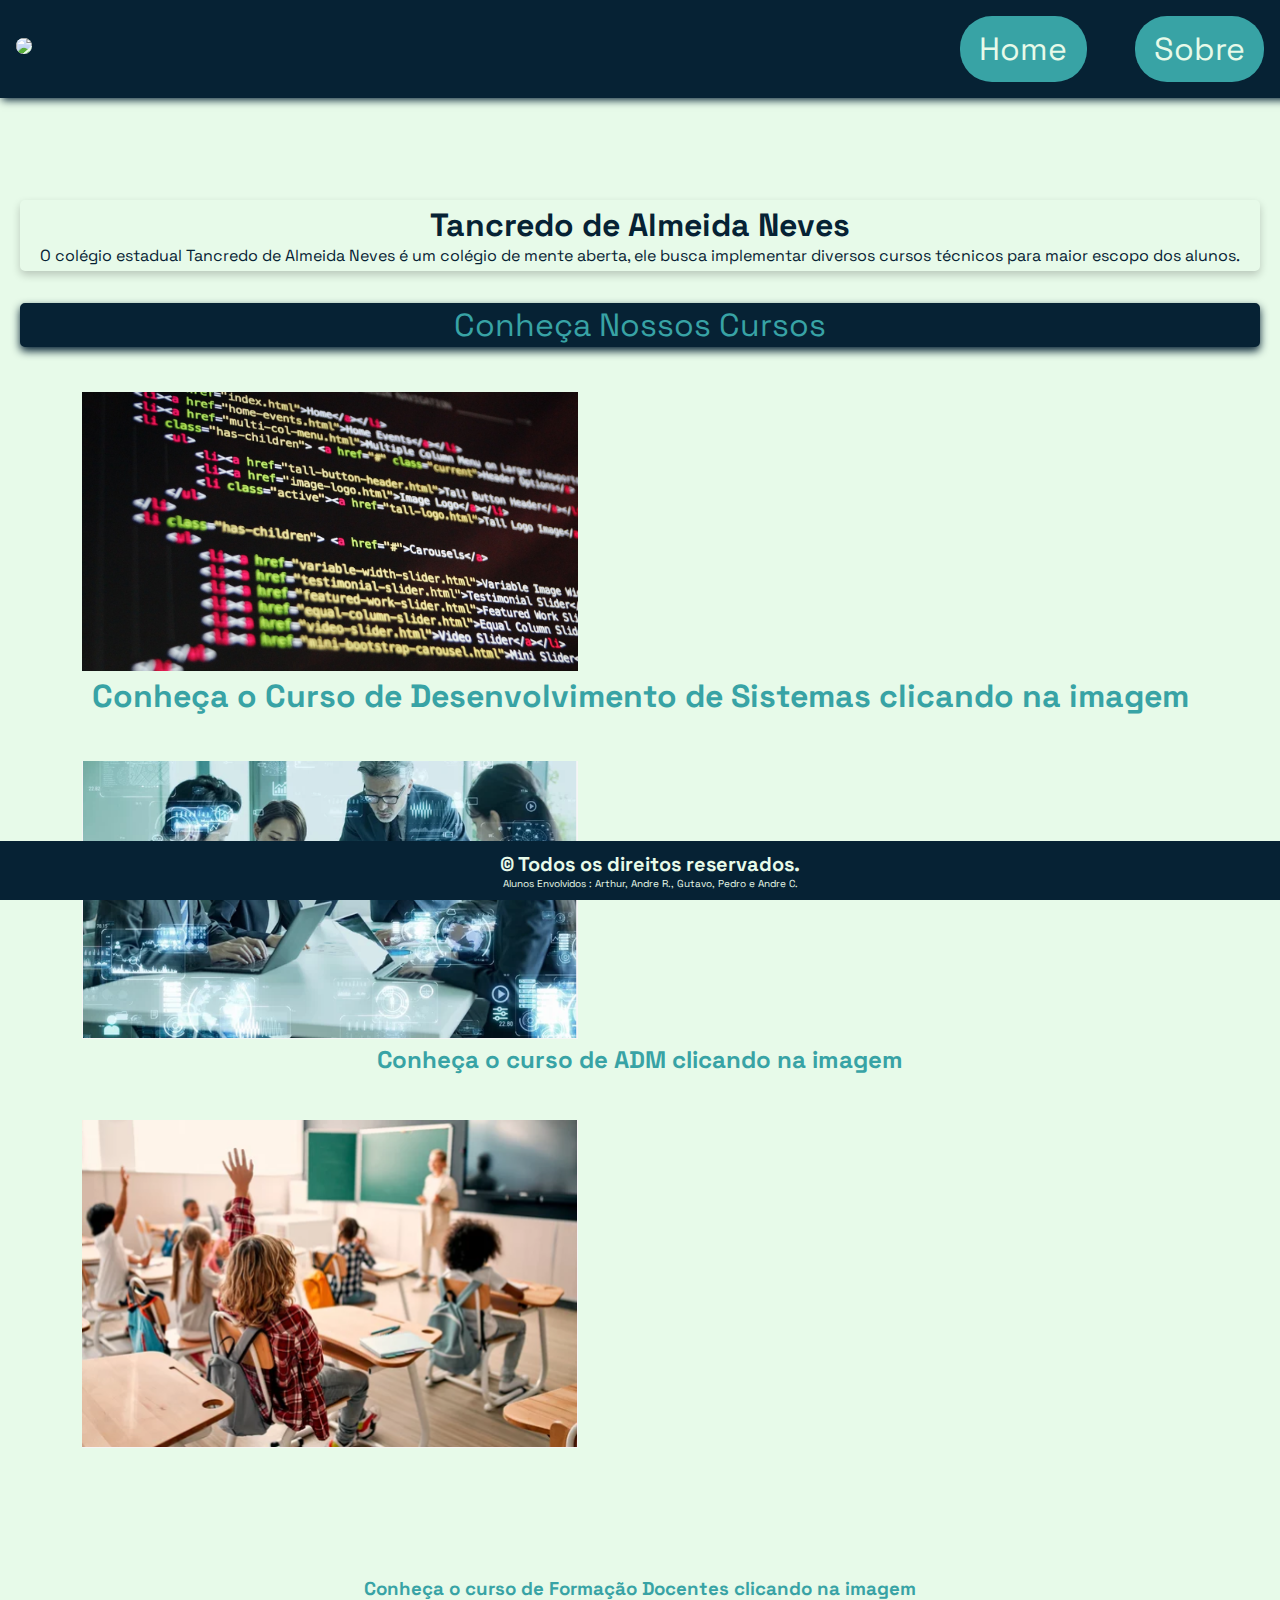
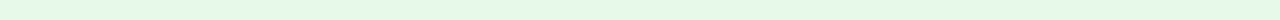
==== index.html @ 76becba7 "Add files via upload" ====
<!DOCTYPE html>
<html lang="pt-br">

<head>
    <meta charset="UTF-8">
    <meta name="viewport" content="width=device-width, initial-scale=1.0">
    <title>Tancredo Home</title>
    <link rel="stylesheet" href="estilo.css">
</head>

<body>
    <header class="cabeca">
        <a href=""><img src="logotancredo.png" class="img"></a>
        <nav class="navbar">
            <a href="#" class="botao">Home</a>
            <a href="#" class="botao">Sobre</a>
        </nav>
    </header>
    
    <main class="principal">
        <section class="amanha">
            <h1>Tancredo de Almeida Neves</h1>
            <h1></h1>
            <p>
                 O colégio estadual Tancredo de Almeida Neves é um colégio de mente aberta,
                ele busca implementar diversos cursos técnicos para maior escopo dos alunos.
            </p>
        </section>
        <section class="ontem">
            <p>
                Conheça Nossos Cursos 
                
            </p>
        </section>

        <section>
        <a href=""><img src="DSsitesiteDS-main/DSsitesiteDS-main/Código.jpg" alt="Códigos" class="img2"></a>
        <h1>Conheça o Curso de Desenvolvimento de Sistemas clicando na imagem</h1>
        </section>

        <section>
        <a href=""><img src="DSsitesiteDS-main/DSsitesiteDS-main/Captura de tela 2024-11-12 081814.png" alt="AdM" class="img3"></a>
        <h2>Conheça o curso de ADM clicando na imagem</h2>
        </section>

        <section>
        <a href=""><img src="DSsitesiteDS-main/DSsitesiteDS-main/Captura de tela 2024-11-12 081610.png" alt="Formação Docentes" class="img4"></a> 
        <h3>Conheça o curso de Formação Docentes clicando na imagem</h3>
        </section>

    </main>

    <footer class="pesinho">
        <h1>
            © Todos os direitos reservados.
        </h1>
        <p>
            Alunos Envolvidos :
            Arthur,
            Andre R.,
            Gutavo,
            Pedro e
            Andre C.
        </p>
    </footer>
</body>
</html>
---- estilo.css ----
@import url('https://fonts.googleapis.com/css2?family=Space+Grotesk:wght@300..700&display=swap');
@import url('https://fonts.googleapis.com/css2?family=Electrolize&family=Space+Grotesk:wght@300..700&display=swap');

*{
    padding: 0;
    margin: 0;
}

:root{
    --lapis-lazuli: rgb(6, 34, 52);
    --verde-azul: #38a3a5ff;
    --esmeralda: rgb(4, 104, 61); 
    --verde-luz: #80ed99ff;
    --branco: rgb(231, 250, 233);
    --font-titulo: "Space Grotesk", serif;
    --fotn-texto: "Space Grotesk", serif;
}

body{
    align-items: center;
    text-align: center;
    background-color: var(--branco);
    color: var(--verde-azul);
    font-family: var(--font-titulo); 
    font-size: 16px;   
}

        @media (max-width: 768px) {
            body {
                font-size: 16px;
            }
        }

        @media (max-width: 480px) {
            body {
                font-size: 14px;
            }
        }


header {
    background-color: var(--lapis-lazuli);
    display: flex;
    justify-content: space-between; 
    box-shadow: 0.1em 0.1em 0.5em var(--lapis-lazuli);
    align-items: center;            
    padding: 1em;
    position: fixed;
    top: 0;
    width: 100%;
    z-index: 1000;
}

        .navbar {
            display: flex;               
            justify-content: flex-start; 
            gap: 1em;                   
        }

                .botao {
                    text-decoration: none;
                    color: var(--branco);
                    background-color: var(--verde-azul);
                    font-size: 2em;
                    padding: 0.4em 0.6em;  
                    border-radius: 1em 1em 1em 1em;
                    margin-right: 1em;
                }

                        .botao:hover {
                            color: var(--verde-azul);
                            background-color: var(--branco);
                            transition: 0.5s;
                            text-shadow: 0.06em 0.01em var(--verde-azul);
                            box-shadow: 0.08em 0.08em 0.08em 0.01em var(--verde-azul);
                            border-radius: 10px 10px 10px 10px;
                        }

        .img {
            border-radius: 5em 5em 5em 5em;
            background-color: var(--branco);
        }


main {
    margin-top: 20vh;
    padding: 20px;
}

        .amanha{
            align-items: center;
            text-align: center;
            background-color: var(--branco);
            color: var(--lapis-lazuli);
            font-family:var(--fotn-texto);
            box-shadow: 0px 4px 8px rgba(0, 0, 0, 0.2);
            border-color:var(--branco);
            border-width: 5px;
            border-radius: 5px;
            border-style: solid;
        }

        .ontem{
            margin-top: 1em;
            background-color: var(--lapis-lazuli);
            border-width: 2px;
            border-color: var(--lapis-lazuli);
            box-shadow: 0px 4px 8px var(--lapis-lazuli);
            border-style: solid;
            border-radius: 5px;
            font-size: 2em;
        }



.img2{
    width: 40%;
    height: 10%;
    margin-top: 5vh;
    margin-right: 50%;
}

.img3{
    width: 40%;
    height: 10%;
    margin-top: 5vh;
    margin-right: 50%;
}

.img4{
    width: 40%;
    height: 10%;
    margin-top: 5vh;
    margin-right: 50%;
    padding-bottom: 10%;
}

.pesinho{
    background-color: var(--lapis-lazuli);
    color: var(--branco);
    font-size: 10px;
    padding: 1em;
    
        position: fixed;
        bottom: 0;
        width: 100%;
}
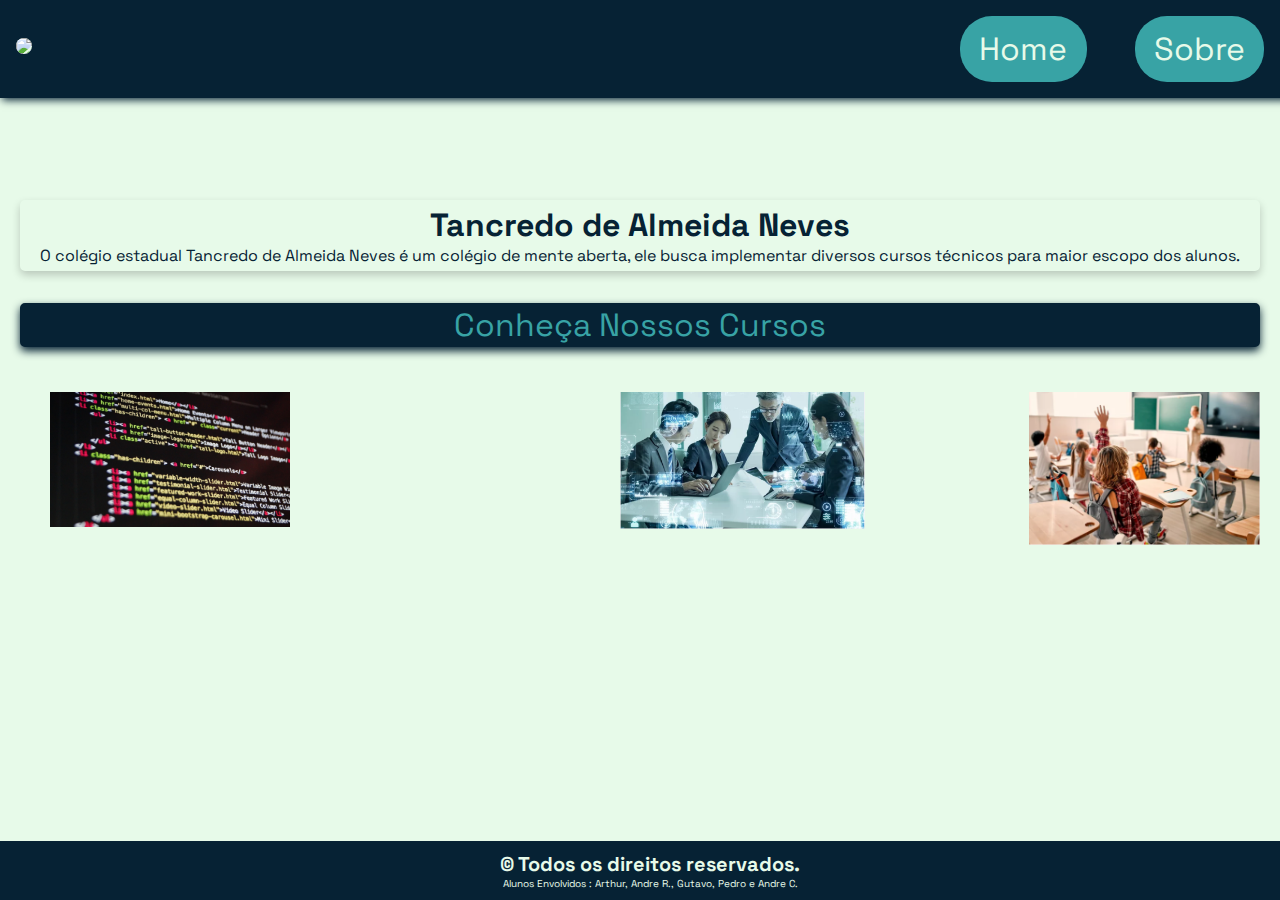
==== commit 4087be64: "Add files via upload" ====
--- a/index.html
+++ b/index.html
@@ -32,22 +32,11 @@
                 
             </p>
         </section>
-
-        <section>
+        <div class="container">
         <a href=""><img src="DSsitesiteDS-main/DSsitesiteDS-main/Código.jpg" alt="Códigos" class="img2"></a>
-        <h1>Conheça o Curso de Desenvolvimento de Sistemas clicando na imagem</h1>
-        </section>
-
-        <section>
         <a href=""><img src="DSsitesiteDS-main/DSsitesiteDS-main/Captura de tela 2024-11-12 081814.png" alt="AdM" class="img3"></a>
-        <h2>Conheça o curso de ADM clicando na imagem</h2>
-        </section>
-
-        <section>
         <a href=""><img src="DSsitesiteDS-main/DSsitesiteDS-main/Captura de tela 2024-11-12 081610.png" alt="Formação Docentes" class="img4"></a> 
-        <h3>Conheça o curso de Formação Docentes clicando na imagem</h3>
-        </section>
-
+         </div>
     </main>
 
     <footer class="pesinho">
--- a/estilo.css
+++ b/estilo.css
@@ -111,29 +111,33 @@
             font-size: 2em;
         }
 
-
+.container {
+    display: flex;  
+    justify-content: space-around;       
+    gap: 1px;    
+}
 
 .img2{
     width: 40%;
-    height: 10%;
+    height: auto;
     margin-top: 5vh;
     margin-right: 50%;
 }
 
 .img3{
-    width: 40%;
-    height: 10%;
+    width: 60%;
+    height: auto;
+    margin-top: 5vh;
+    margin-right: 150%;
+}
+
+.img4{
+    width: 100%;
+    height: auto;
     margin-top: 5vh;
     margin-right: 50%;
 }
 
-.img4{
-    width: 40%;
-    height: 10%;
-    margin-top: 5vh;
-    margin-right: 50%;
-    padding-bottom: 10%;
-}
 
 .pesinho{
     background-color: var(--lapis-lazuli);
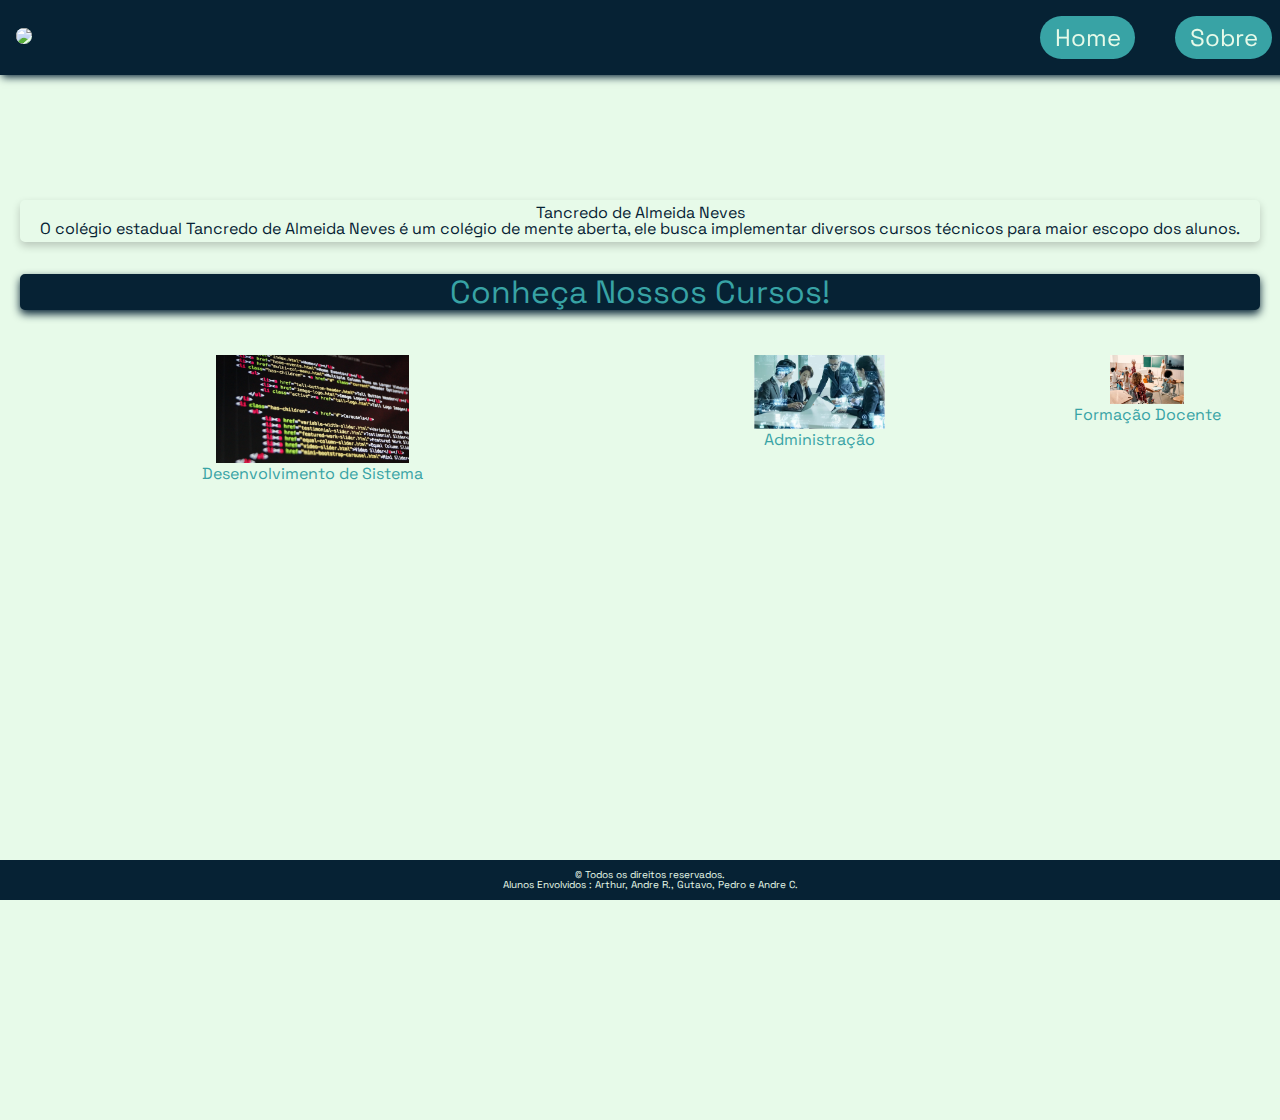
==== commit c2b0ed3e: "atualização" ====
--- a/index.html
+++ b/index.html
@@ -5,6 +5,7 @@
     <meta charset="UTF-8">
     <meta name="viewport" content="width=device-width, initial-scale=1.0">
     <title>Tancredo Home</title>
+    <link rel="stylesheet" href="reset.css">
     <link rel="stylesheet" href="estilo.css">
 </head>
 
@@ -16,27 +17,34 @@
             <a href="#" class="botao">Sobre</a>
         </nav>
     </header>
-    
+
     <main class="principal">
         <section class="amanha">
             <h1>Tancredo de Almeida Neves</h1>
-            <h1></h1>
             <p>
-                 O colégio estadual Tancredo de Almeida Neves é um colégio de mente aberta,
+                O colégio estadual Tancredo de Almeida Neves é um colégio de mente aberta,
                 ele busca implementar diversos cursos técnicos para maior escopo dos alunos.
             </p>
         </section>
         <section class="ontem">
             <p>
-                Conheça Nossos Cursos 
-                
+                Conheça Nossos Cursos!
             </p>
         </section>
-        <div class="container">
-        <a href=""><img src="DSsitesiteDS-main/DSsitesiteDS-main/Código.jpg" alt="Códigos" class="img2"></a>
-        <a href=""><img src="DSsitesiteDS-main/DSsitesiteDS-main/Captura de tela 2024-11-12 081814.png" alt="AdM" class="img3"></a>
-        <a href=""><img src="DSsitesiteDS-main/DSsitesiteDS-main/Captura de tela 2024-11-12 081610.png" alt="Formação Docentes" class="img4"></a> 
-         </div>
+        <section class="container">
+            <div>
+                <img src="DSsitesiteDS-main/DSsitesiteDS-main/Código.jpg" alt="Códigos" class="img2">
+                <p> Desenvolvimento de Sistema</p>
+            </div>
+            <div>
+                <img src="DSsitesiteDS-main/DSsitesiteDS-main/Captura de tela 2024-11-12 081814.png" alt="AdM" class="img2">
+                <p> Administração </p>
+            </div>
+            <div>
+                <img src="DSsitesiteDS-main/DSsitesiteDS-main/Captura de tela 2024-11-12 081610.png" alt="Formação Docentes" class="img2">
+                <p> Formação Docente </p>
+            </div>
+        </section>
     </main>
 
     <footer class="pesinho">
@@ -53,4 +61,5 @@
         </p>
     </footer>
 </body>
+
 </html>--- a/estilo.css
+++ b/estilo.css
@@ -61,7 +61,7 @@
                     text-decoration: none;
                     color: var(--branco);
                     background-color: var(--verde-azul);
-                    font-size: 2em;
+                    font-size: 1.5em;
                     padding: 0.4em 0.6em;  
                     border-radius: 1em 1em 1em 1em;
                     margin-right: 1em;
@@ -79,12 +79,14 @@
         .img {
             border-radius: 5em 5em 5em 5em;
             background-color: var(--branco);
+            width: 50%;
         }
 
 
 main {
     margin-top: 20vh;
     padding: 20px;
+    height: 100vh;
 }
 
         .amanha{
@@ -111,33 +113,38 @@
             font-size: 2em;
         }
 
+
+
+.container a {
+    margin: 0;
+    padding: 0;
+}
+
+.img2{
+    width: 33%;
+    height: auto;
+    margin-top: 5vh;
+        border-color: var(--branco);
+        box-shadow: 2em var(--lapis-lazuli);
+}
+
+.img3{
+    width: 33%;
+    height: auto;
+    margin-top: 5vh;
+}
+
+.img4{
+    width: 33%;
+    height: auto;
+    margin-top: 5vh;
+}
+
 .container {
     display: flex;  
     justify-content: space-around;       
-    gap: 1px;    
+    gap: 1em;    
 }
-
-.img2{
-    width: 40%;
-    height: auto;
-    margin-top: 5vh;
-    margin-right: 50%;
-}
-
-.img3{
-    width: 60%;
-    height: auto;
-    margin-top: 5vh;
-    margin-right: 150%;
-}
-
-.img4{
-    width: 100%;
-    height: auto;
-    margin-top: 5vh;
-    margin-right: 50%;
-}
-
 
 .pesinho{
     background-color: var(--lapis-lazuli);
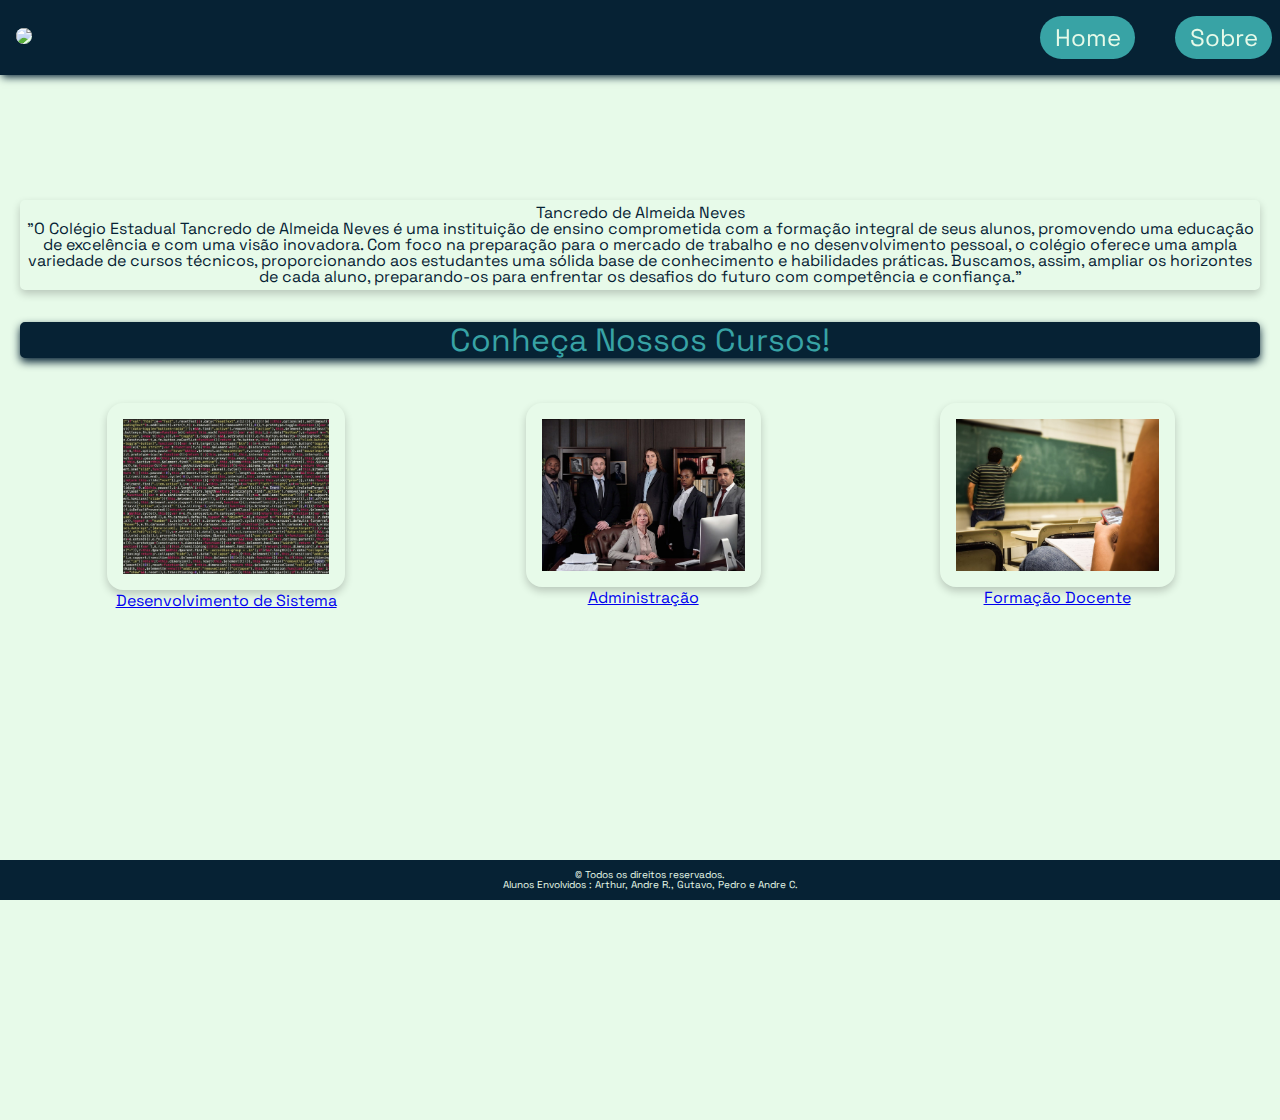
==== commit 778c9730: "Add files via upload" ====
--- a/index.html
+++ b/index.html
@@ -20,10 +20,15 @@
 
     <main class="principal">
         <section class="amanha">
-            <h1>Tancredo de Almeida Neves</h1>
+            <h1><strong>Tancredo de Almeida Neves</strong></h1>
             <p>
-                O colégio estadual Tancredo de Almeida Neves é um colégio de mente aberta,
-                ele busca implementar diversos cursos técnicos para maior escopo dos alunos.
+                "O Colégio Estadual Tancredo de Almeida Neves é uma instituição de ensino comprometida 
+                com a formação integral de seus alunos, promovendo uma educação de excelência e 
+                com uma visão inovadora. Com foco na preparação para o mercado de trabalho e no 
+                desenvolvimento pessoal, o colégio oferece uma ampla variedade de cursos técnicos,
+                proporcionando aos estudantes uma sólida base de conhecimento e habilidades práticas.
+                Buscamos, assim, ampliar os horizontes de cada aluno, preparando-os para enfrentar os
+                desafios do futuro com competência e confiança."
             </p>
         </section>
         <section class="ontem">
@@ -33,16 +38,16 @@
         </section>
         <section class="container">
             <div>
-                <img src="DSsitesiteDS-main/DSsitesiteDS-main/Código.jpg" alt="Códigos" class="img2">
-                <p> Desenvolvimento de Sistema</p>
+                <img src="codigo1.jpg" alt="Códigos" class="img2">
+                <a href="#"><p> Desenvolvimento de Sistema</p></a>
             </div>
             <div>
-                <img src="DSsitesiteDS-main/DSsitesiteDS-main/Captura de tela 2024-11-12 081814.png" alt="AdM" class="img2">
-                <p> Administração </p>
+                <img src="am.jpg" alt="AdM" class="img2">
+                <a href="#"><p> Administração </p></a>
             </div>
             <div>
-                <img src="DSsitesiteDS-main/DSsitesiteDS-main/Captura de tela 2024-11-12 081610.png" alt="Formação Docentes" class="img2">
-                <p> Formação Docente </p>
+                <img src="ffd.jpg" alt="Formação Docentes" class="img2">
+                <a href="#"><p> Formação Docente </p></a>
             </div>
         </section>
     </main>
--- a/estilo.css
+++ b/estilo.css
@@ -113,37 +113,34 @@
             font-size: 2em;
         }
 
+        
+
+
+
+.container {
+    display: flex;  
+    justify-content: space-around;       
+    gap: 0.5em;
+}
 
 
 .container a {
     margin: 0;
     padding: 0;
+    background-color: aqua;;
 }
 
+
 .img2{
-    width: 33%;
+    width: 50%;
     height: auto;
     margin-top: 5vh;
-        border-color: var(--branco);
-        box-shadow: 2em var(--lapis-lazuli);
-}
-
-.img3{
-    width: 33%;
-    height: auto;
-    margin-top: 5vh;
-}
-
-.img4{
-    width: 33%;
-    height: auto;
-    margin-top: 5vh;
-}
-
-.container {
-    display: flex;  
-    justify-content: space-around;       
-    gap: 1em;    
+    border-color: var(--branco);
+    border-width: 1em;
+    background-color: var(--branco);
+    box-shadow: 0px 4px 8px rgba(0, 0, 0, 0.2);
+    border-style: solid;
+    border-radius: 1em;
 }
 
 .pesinho{
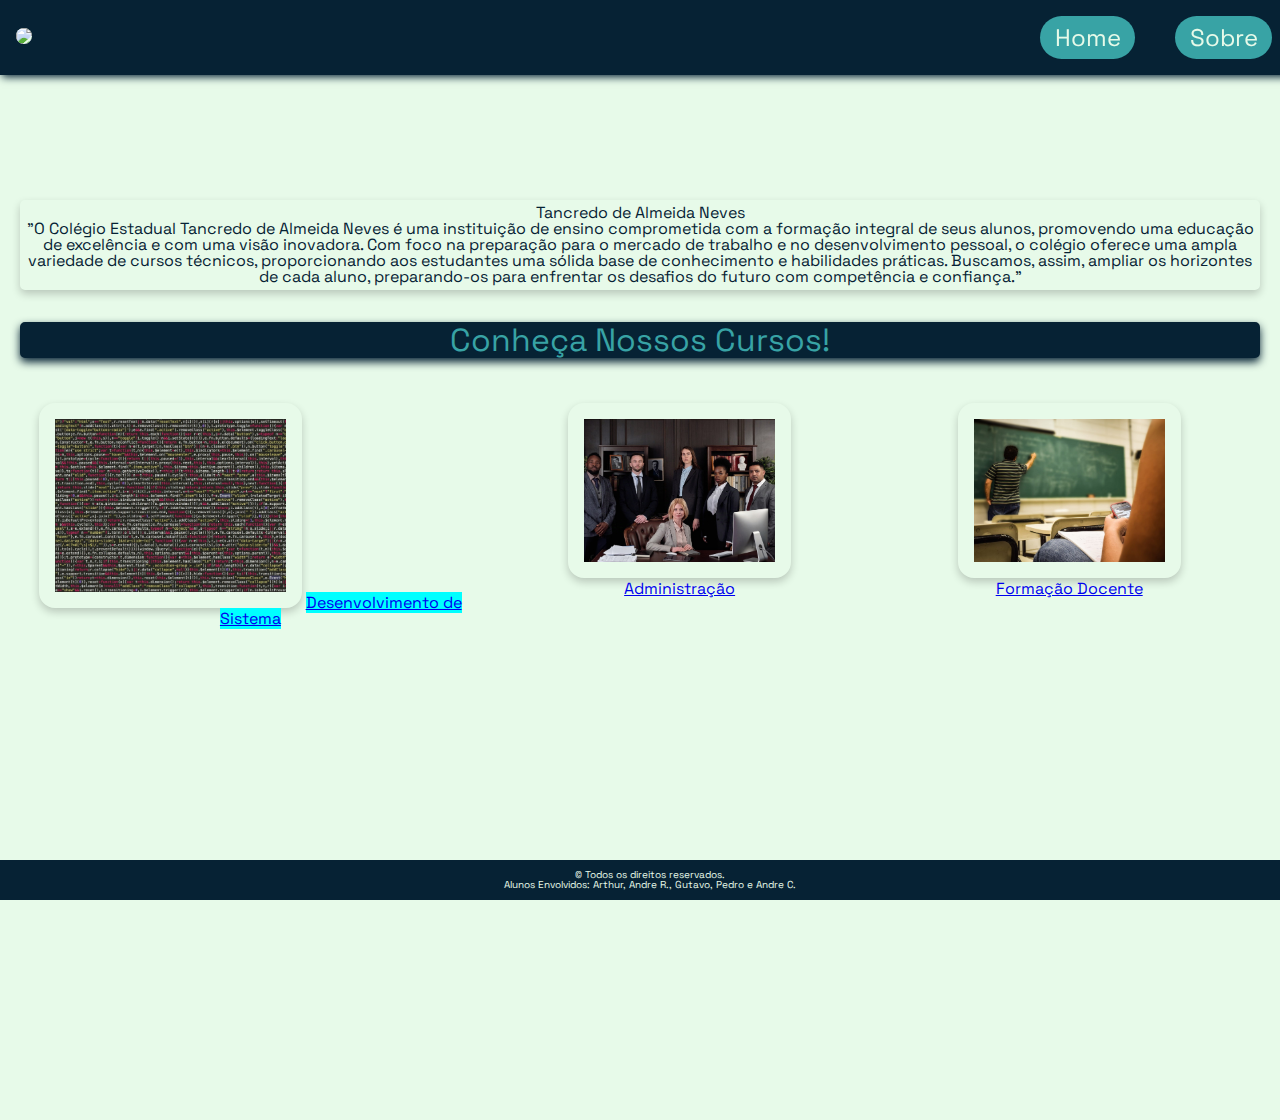
==== commit dd579e7c: "Add files via upload" ====
--- a/index.html
+++ b/index.html
@@ -13,18 +13,18 @@
     <header class="cabeca">
         <a href=""><img src="logotancredo.png" class="img"></a>
         <nav class="navbar">
-            <a href="#" class="botao">Home</a>
-            <a href="#" class="botao">Sobre</a>
+            <a href="index.html" class="botao">Home</a>
+            <a href="sobre.html" class="botao">Sobre</a>
         </nav>
     </header>
 
     <main class="principal">
         <section class="amanha">
-            <h1><strong>Tancredo de Almeida Neves</strong></h1>
+            <h1>Tancredo de Almeida Neves</h1>
             <p>
-                "O Colégio Estadual Tancredo de Almeida Neves é uma instituição de ensino comprometida 
-                com a formação integral de seus alunos, promovendo uma educação de excelência e 
-                com uma visão inovadora. Com foco na preparação para o mercado de trabalho e no 
+                "O Colégio Estadual Tancredo de Almeida Neves é uma instituição de ensino comprometida
+                com a formação integral de seus alunos, promovendo uma educação de excelência e
+                com uma visão inovadora. Com foco na preparação para o mercado de trabalho e no
                 desenvolvimento pessoal, o colégio oferece uma ampla variedade de cursos técnicos,
                 proporcionando aos estudantes uma sólida base de conhecimento e habilidades práticas.
                 Buscamos, assim, ampliar os horizontes de cada aluno, preparando-os para enfrentar os
@@ -37,17 +37,21 @@
             </p>
         </section>
         <section class="container">
-            <div>
+            <div class="container_div">
                 <img src="codigo1.jpg" alt="Códigos" class="img2">
-                <a href="#"><p> Desenvolvimento de Sistema</p></a>
+                <a href="#"> Desenvolvimento de Sistema </a>
             </div>
-            <div>
+            <div class="container_div2">
                 <img src="am.jpg" alt="AdM" class="img2">
-                <a href="#"><p> Administração </p></a>
+                <a href="#">
+                    <p> Administração </p>
+                </a>
             </div>
-            <div>
+            <div class="container_div3">
                 <img src="ffd.jpg" alt="Formação Docentes" class="img2">
-                <a href="#"><p> Formação Docente </p></a>
+                <a href="teste.html">
+                    <p> Formação Docente </p>
+                </a>
             </div>
         </section>
     </main>
@@ -57,12 +61,7 @@
             © Todos os direitos reservados.
         </h1>
         <p>
-            Alunos Envolvidos :
-            Arthur,
-            Andre R.,
-            Gutavo,
-            Pedro e
-            Andre C.
+            Alunos Envolvidos: Arthur, Andre R., Gutavo, Pedro e Andre C.
         </p>
     </footer>
 </body>
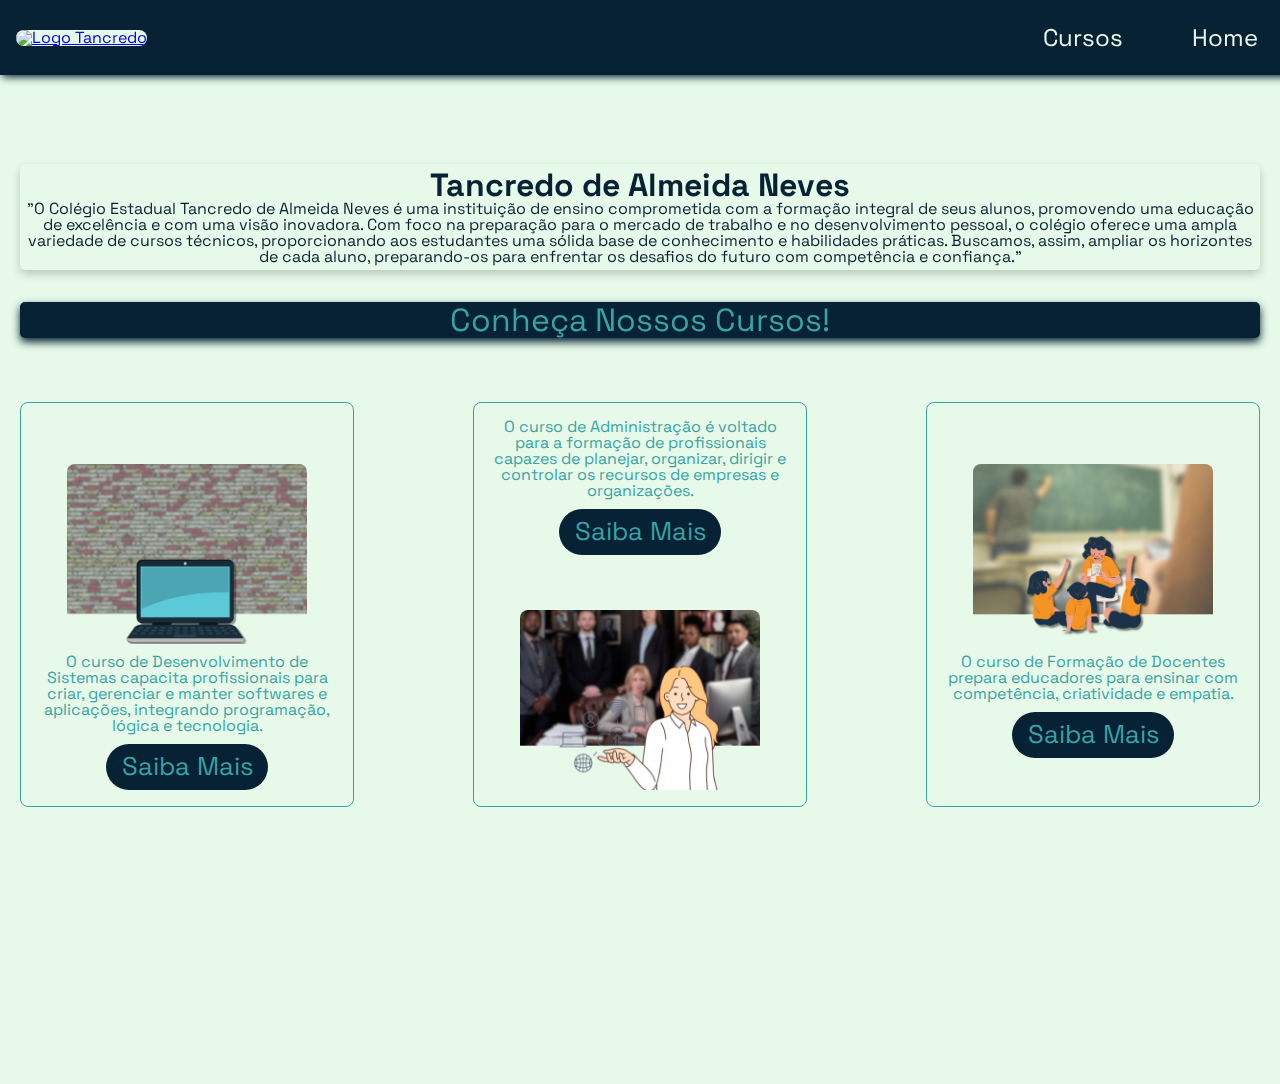
==== commit e256bf78: "Add files via upload" ====
--- a/index.html
+++ b/index.html
@@ -7,19 +7,22 @@
     <title>Tancredo Home</title>
     <link rel="stylesheet" href="reset.css">
     <link rel="stylesheet" href="estilo.css">
+    <link rel="stylesheet" href="css/responsividade.css">
+    
+    <link href="https://unpkg.com/aos@2.3.1/dist/aos.css" rel="stylesheet" />
 </head>
 
 <body>
-    <header class="cabeca">
-        <a href=""><img src="logotancredo.png" class="img"></a>
+    <header class="cabeca" data-aos="fade-down">
+        <a href="#"><img src="logotancredo.png" alt="Logo Tancredo" class="img"></a>
         <nav class="navbar">
+            <a href="index.html" class="botao">Cursos</a>
             <a href="index.html" class="botao">Home</a>
-            <a href="sobre.html" class="botao">Sobre</a>
         </nav>
     </header>
 
     <main class="principal">
-        <section class="amanha">
+        <section class="amanha" data-aos="fade-up">
             <h1>Tancredo de Almeida Neves</h1>
             <p>
                 "O Colégio Estadual Tancredo de Almeida Neves é uma instituição de ensino comprometida
@@ -31,39 +34,40 @@
                 desafios do futuro com competência e confiança."
             </p>
         </section>
-        <section class="ontem">
-            <p>
-                Conheça Nossos Cursos!
-            </p>
+
+        <section class="ontem" data-aos="zoom-in">
+            <p>Conheça Nossos Cursos!</p>
         </section>
+
         <section class="container">
-            <div class="container_div">
-                <img src="codigo1.jpg" alt="Códigos" class="img2">
-                <a href="#"> Desenvolvimento de Sistema </a>
+            <div class="container_div ds" data-aos="fade-right">
+                <img src="Design sem nome.png" alt="Códigos" class="img2">
+                <p>O curso de Desenvolvimento de Sistemas capacita profissionais para criar, gerenciar e manter softwares e aplicações,
+                    integrando programação, lógica e tecnologia.</p> <a href="ds.html">Saiba Mais</a>
             </div>
-            <div class="container_div2">
-                <img src="am.jpg" alt="AdM" class="img2">
-                <a href="#">
-                    <p> Administração </p>
-                </a>
+            <div class="container_div adm" data-aos="fade-left">
+                <p>O curso de Administração é voltado para a formação de profissionais capazes de
+                    planejar, organizar, dirigir e controlar os recursos de empresas e organizações.</p>
+                    <a href="adm.html">Saiba Mais</a>
+                <img src="adm.png" alt="Administração" class="img2">
             </div>
-            <div class="container_div3">
-                <img src="ffd.jpg" alt="Formação Docentes" class="img2">
-                <a href="teste.html">
-                    <p> Formação Docente </p>
-                </a>
+            <div class="container_div docentes" data-aos="fade-up">
+                <img src="fd.png" alt="Formação Docentes" class="img2">
+                <p>O curso de Formação de Docentes prepara educadores para ensinar com competência, criatividade e empatia.</p> <a href="fd.html">Saiba Mais</a>
             </div>
-        </section>
+        </section>        
     </main>
 
-    <footer class="pesinho">
-        <h1>
-            © Todos os direitos reservados.
-        </h1>
-        <p>
-            Alunos Envolvidos: Arthur, Andre R., Gutavo, Pedro e Andre C.
-        </p>
+    <footer class="pesinho" data-aos="fade-up">
+        <p>&copy; Todos os direitos reservados.</p>
+        <p>2º Desenvolvimento de Sistemas - 2024</p>
     </footer>
+
+
+    <script src="https://unpkg.com/aos@2.3.1/dist/aos.js"></script>
+    <script>
+        AOS.init();
+    </script>
 </body>
 
-</html>+</html>
--- a/estilo.css
+++ b/estilo.css
@@ -1,49 +1,37 @@
 @import url('https://fonts.googleapis.com/css2?family=Space+Grotesk:wght@300..700&display=swap');
 @import url('https://fonts.googleapis.com/css2?family=Electrolize&family=Space+Grotesk:wght@300..700&display=swap');
 
-*{
+* {
     padding: 0;
     margin: 0;
 }
 
-:root{
+:root {
     --lapis-lazuli: rgb(6, 34, 52);
     --verde-azul: #38a3a5ff;
-    --esmeralda: rgb(4, 104, 61); 
+    --esmeralda: rgb(4, 104, 61);
     --verde-luz: #80ed99ff;
     --branco: rgb(231, 250, 233);
     --font-titulo: "Space Grotesk", serif;
     --fotn-texto: "Space Grotesk", serif;
 }
 
-body{
+body {
     align-items: center;
     text-align: center;
     background-color: var(--branco);
     color: var(--verde-azul);
-    font-family: var(--font-titulo); 
-    font-size: 16px;   
+    font-family: var(--font-titulo);
+    font-size: 16px;
+    margin-top: 0;
 }
-
-        @media (max-width: 768px) {
-            body {
-                font-size: 16px;
-            }
-        }
-
-        @media (max-width: 480px) {
-            body {
-                font-size: 14px;
-            }
-        }
-
 
 header {
     background-color: var(--lapis-lazuli);
     display: flex;
-    justify-content: space-between; 
+    justify-content: space-between;
     box-shadow: 0.1em 0.1em 0.5em var(--lapis-lazuli);
-    align-items: center;            
+    align-items: center;
     padding: 1em;
     position: fixed;
     top: 0;
@@ -51,105 +39,130 @@
     z-index: 1000;
 }
 
-        .navbar {
-            display: flex;               
-            justify-content: flex-start; 
-            gap: 1em;                   
-        }
+.navbar {
+    display: flex;
+    justify-content: flex-start;
+    gap: 1em;
+    flex-wrap: wrap;
+}
 
-                .botao {
-                    text-decoration: none;
-                    color: var(--branco);
-                    background-color: var(--verde-azul);
-                    font-size: 1.5em;
-                    padding: 0.4em 0.6em;  
-                    border-radius: 1em 1em 1em 1em;
-                    margin-right: 1em;
-                }
+.botao {
+    text-decoration: none;
+    color: var(--branco);
+    font-size: 1.5em;
+    padding: 0.4em 0.6em;
+    margin-right: 1em;
+    margin-left: auto;
+}
 
-                        .botao:hover {
-                            color: var(--verde-azul);
-                            background-color: var(--branco);
-                            transition: 0.5s;
-                            text-shadow: 0.06em 0.01em var(--verde-azul);
-                            box-shadow: 0.08em 0.08em 0.08em 0.01em var(--verde-azul);
-                            border-radius: 10px 10px 10px 10px;
-                        }
+.botao:hover {
+    color: var(--verde-azul);
+    background-color: var(--branco);
+    transition: 0.5s;
+}
 
-        .img {
-            border-radius: 5em 5em 5em 5em;
-            background-color: var(--branco);
-            width: 50%;
-        }
+.img {
+    border-radius: 5em 5em 5em 5em;
+    background-color: var(--branco);
+    width: 70%;
+}
 
 
 main {
-    margin-top: 20vh;
+    margin-top: 16vh;
     padding: 20px;
     height: 100vh;
 }
 
-        .amanha{
-            align-items: center;
-            text-align: center;
-            background-color: var(--branco);
-            color: var(--lapis-lazuli);
-            font-family:var(--fotn-texto);
-            box-shadow: 0px 4px 8px rgba(0, 0, 0, 0.2);
-            border-color:var(--branco);
-            border-width: 5px;
-            border-radius: 5px;
-            border-style: solid;
-        }
+.amanha {
+    align-items: center;
+    text-align: center;
+    background-color: var(--branco);
+    color: var(--lapis-lazuli);
+    font-family: var(--fotn-texto);
+    box-shadow: 0px 4px 8px rgba(0, 0, 0, 0.2);
+    border-color: var(--branco);
+    border-width: 5px;
+    border-radius: 5px;
+    border-style: solid;
+}
 
-        .ontem{
-            margin-top: 1em;
-            background-color: var(--lapis-lazuli);
-            border-width: 2px;
-            border-color: var(--lapis-lazuli);
-            box-shadow: 0px 4px 8px var(--lapis-lazuli);
-            border-style: solid;
-            border-radius: 5px;
-            font-size: 2em;
-        }
+.amanha h1{
+    font-weight: bold;
+    font-size: 2em;
 
-        
+}
 
-
+.ontem {
+    margin-top: 1em;
+    background-color: var(--lapis-lazuli);
+    border-width: 2px;
+    border-color: var(--lapis-lazuli);
+    box-shadow: 0px 4px 8px var(--lapis-lazuli);
+    border-style: solid;
+    border-radius: 5px;
+    font-size: 2em;
+}
 
 .container {
-    display: flex;  
-    justify-content: space-around;       
-    gap: 0.5em;
+    display: flex;
+    justify-content: space-between;
+    gap: 1em;
+    margin-top: 4em;
 }
 
-
-.container a {
-    margin: 0;
-    padding: 0;
-    background-color: aqua;;
+.container_div {
+    display: flex;
+    flex-direction: column;
+    align-items: center;
+    text-align: center;
+    gap: 10px;
+    flex: 1;
+    max-width: 300px;
+    padding: 1em;
+    border: 1px solid var(--verde-azul);
+    border-radius: 8px;
+    background-color: var(--branco);
+    transition: transform 0.3s, box-shadow 0.3s;
 }
 
+.container_div img {
+    width: 108%;
+    border-radius: 8px;
+}
 
-.img2{
-    width: 50%;
+.container_div a{
+    font-size: 1.6em;
+    text-decoration: none;
+    color: var(--verde-azul);
+    border-style: solid;
+    border-color: var(--lapis-lazuli);
+    background-color: var(--lapis-lazuli);
+    border-radius: 1em;
+    padding: 0.4em 0.6em;
+}
+
+.container_div a:hover{
+    background-color: var(--verde-luz);
+    color: var(--lapis-lazuli);
+    transition: 0.5s;
+}
+
+.img2 {
+    width: 40%;
+    max-width: 80%;
     height: auto;
     margin-top: 5vh;
-    border-color: var(--branco);
-    border-width: 1em;
-    background-color: var(--branco);
-    box-shadow: 0px 4px 8px rgba(0, 0, 0, 0.2);
-    border-style: solid;
-    border-radius: 1em;
+
 }
 
-.pesinho{
+.pesinho {
     background-color: var(--lapis-lazuli);
     color: var(--branco);
     font-size: 10px;
     padding: 1em;
-    
-        position: fixed;
-        bottom: 0;
-        width: 100%;
+
+    position: fixed;
+    bottom: 0;
+    width: 100%;
 }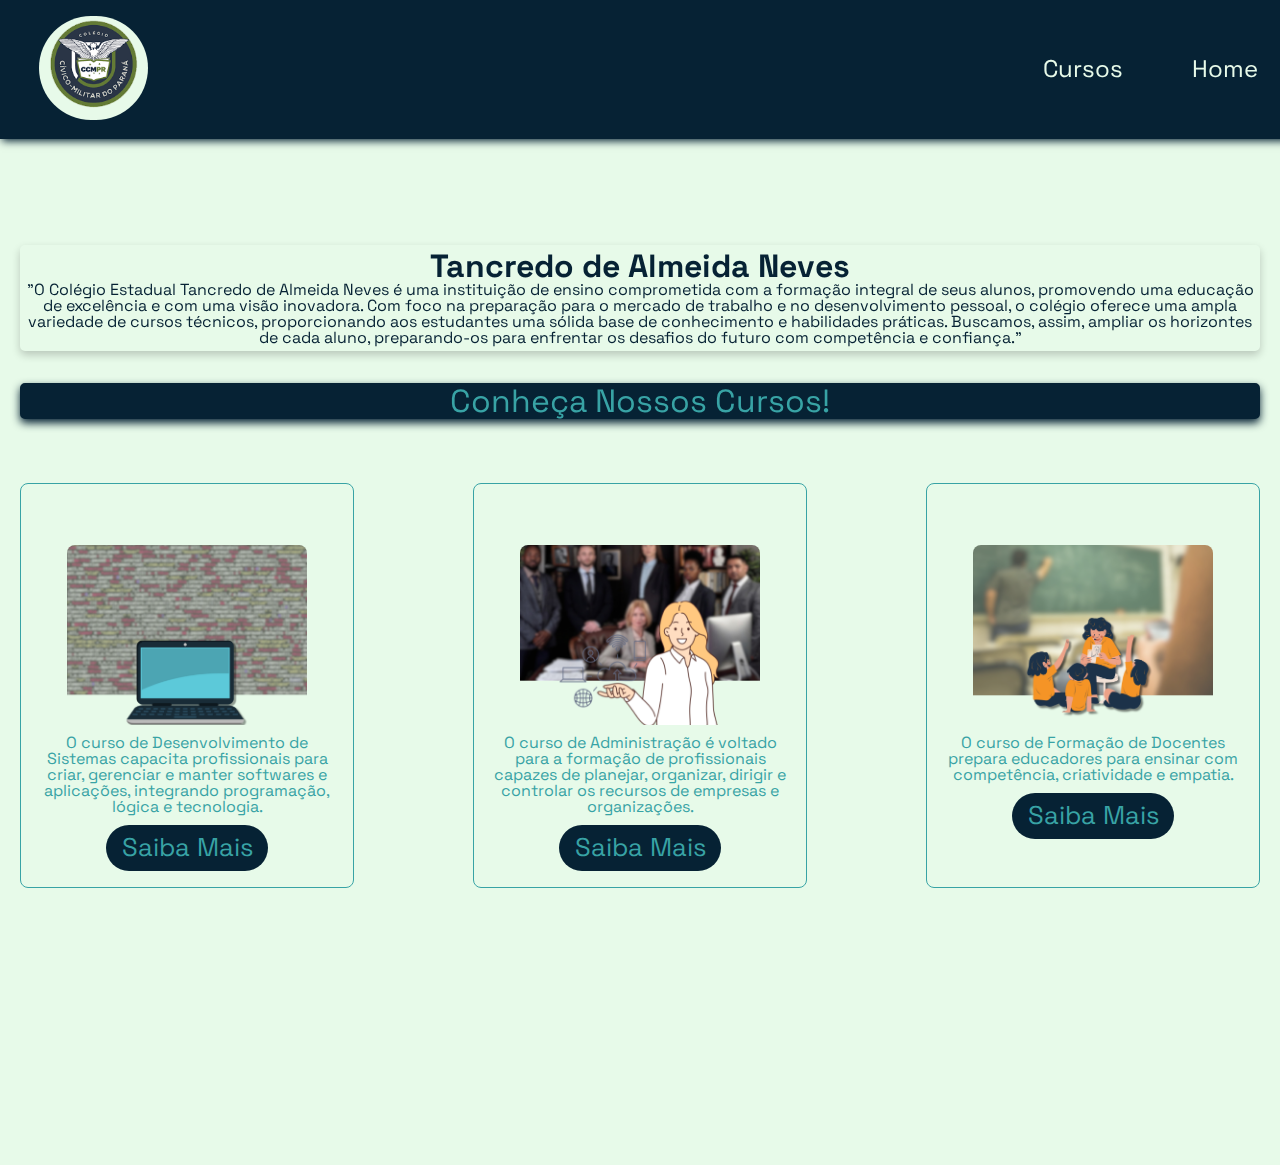
==== commit 4fb5182e: "Add files via upload" ====
--- a/index.html
+++ b/index.html
@@ -46,10 +46,10 @@
                     integrando programação, lógica e tecnologia.</p> <a href="ds.html">Saiba Mais</a>
             </div>
             <div class="container_div adm" data-aos="fade-left">
+                <img src="adm.png" alt="Administração" class="img2">
                 <p>O curso de Administração é voltado para a formação de profissionais capazes de
                     planejar, organizar, dirigir e controlar os recursos de empresas e organizações.</p>
                     <a href="adm.html">Saiba Mais</a>
-                <img src="adm.png" alt="Administração" class="img2">
             </div>
             <div class="container_div docentes" data-aos="fade-up">
                 <img src="fd.png" alt="Formação Docentes" class="img2">
--- a/estilo.css
+++ b/estilo.css
@@ -69,7 +69,7 @@
 
 
 main {
-    margin-top: 16vh;
+    margin-top: 25vh;
     padding: 20px;
     height: 100vh;
 }
@@ -109,6 +109,7 @@
     justify-content: space-between;
     gap: 1em;
     margin-top: 4em;
+    padding-bottom: 5em;
 }
 
 .container_div {
@@ -161,7 +162,7 @@
     color: var(--branco);
     font-size: 10px;
     padding: 1em;
-
+    margin-top: 10em;
     position: fixed;
     bottom: 0;
     width: 100%;
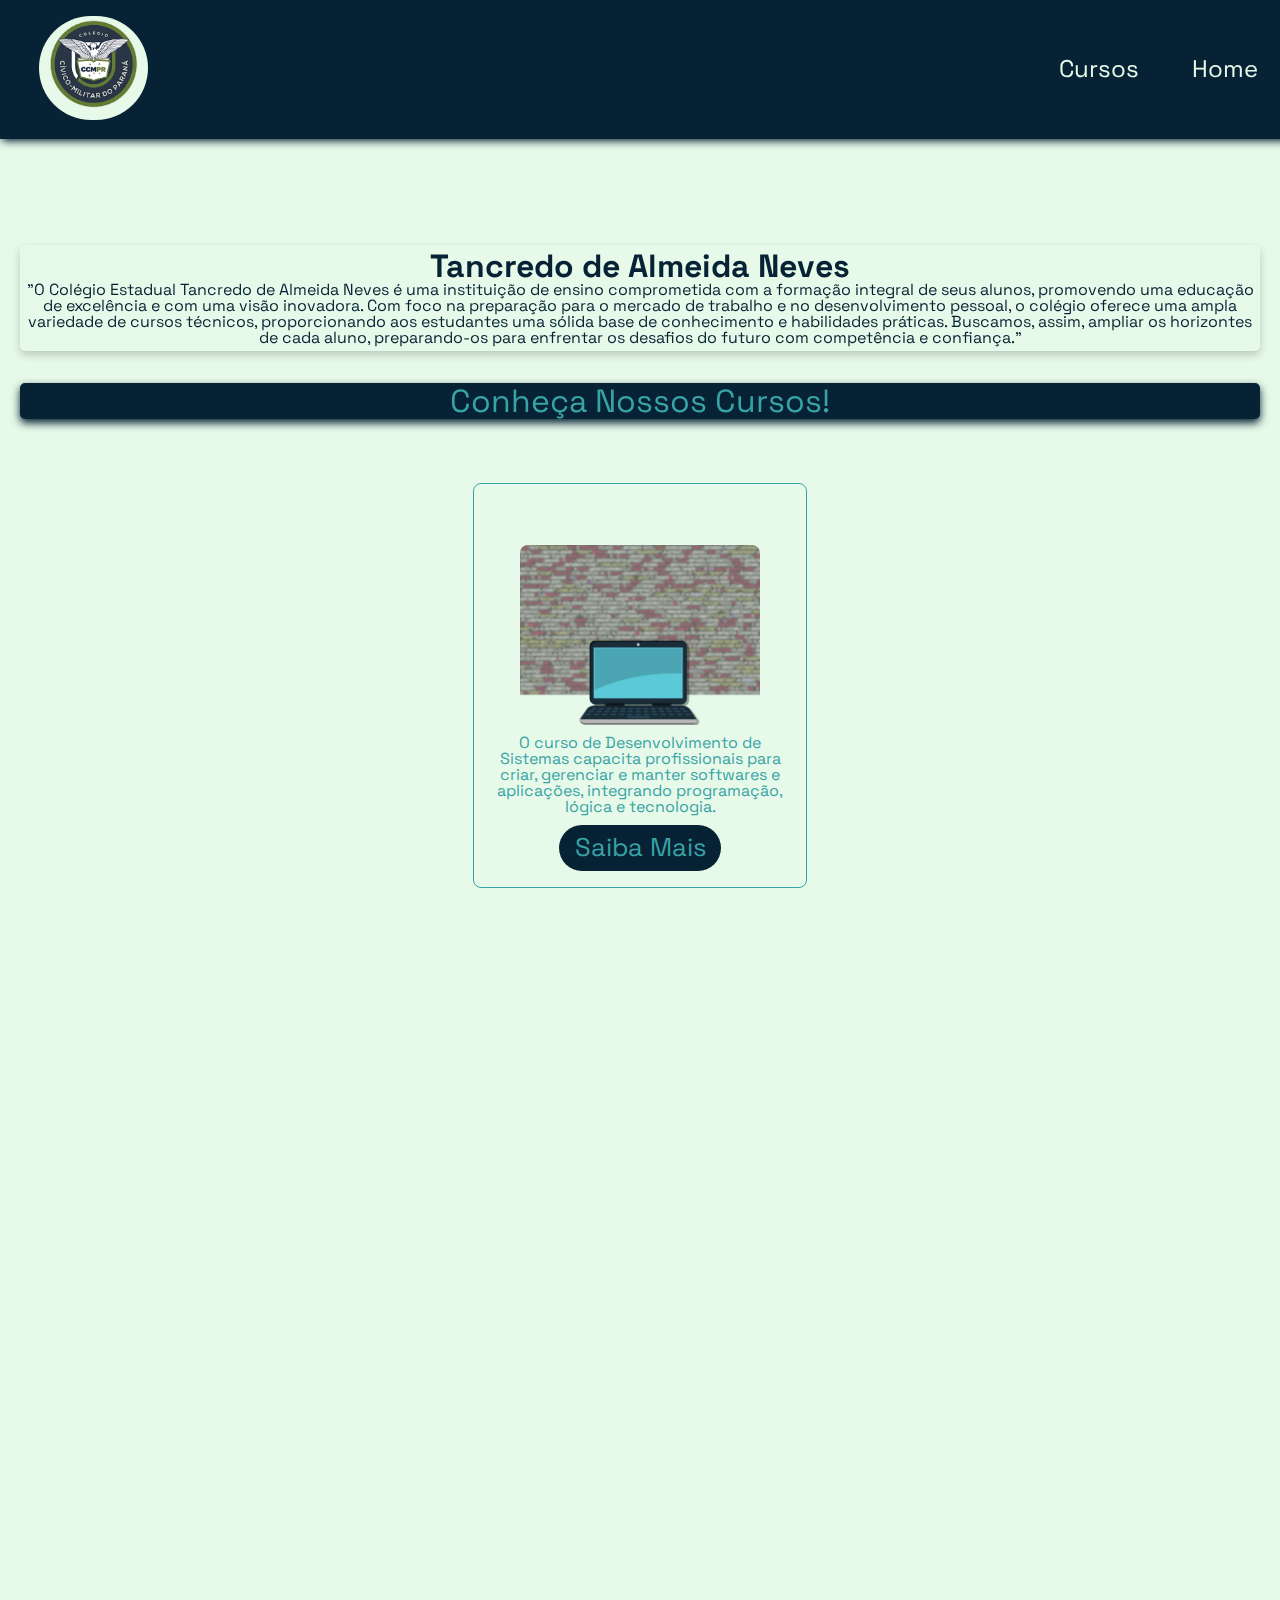
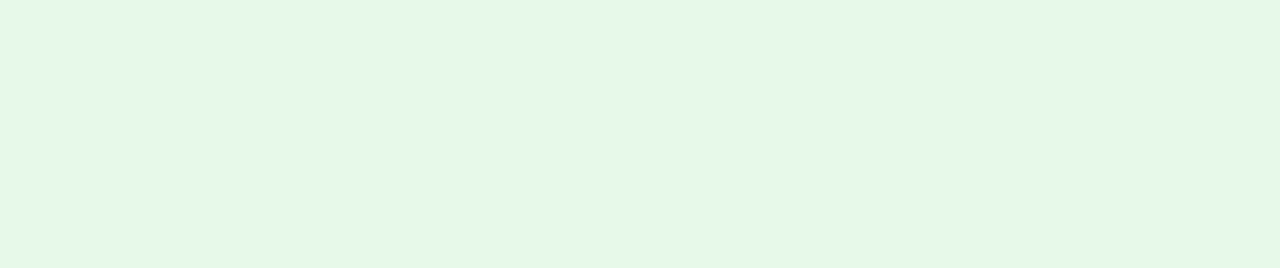
==== commit 0d6e1b74: "Add files via upload" ====
--- a/index.html
+++ b/index.html
@@ -7,7 +7,7 @@
     <title>Tancredo Home</title>
     <link rel="stylesheet" href="reset.css">
     <link rel="stylesheet" href="estilo.css">
-    <link rel="stylesheet" href="css/responsividade.css">
+    <link rel="stylesheet" href="responsividade.css">
     
     <link href="https://unpkg.com/aos@2.3.1/dist/aos.css" rel="stylesheet" />
 </head>
--- a/responsividade.css
+++ b/responsividade.css
@@ -0,0 +1,12 @@
+.navbar {
+    gap: 0;
+}
+
+.container {
+    flex-direction: column;
+    align-items: center;
+}
+
+.container_div {
+    margin-bottom: 30px;
+}